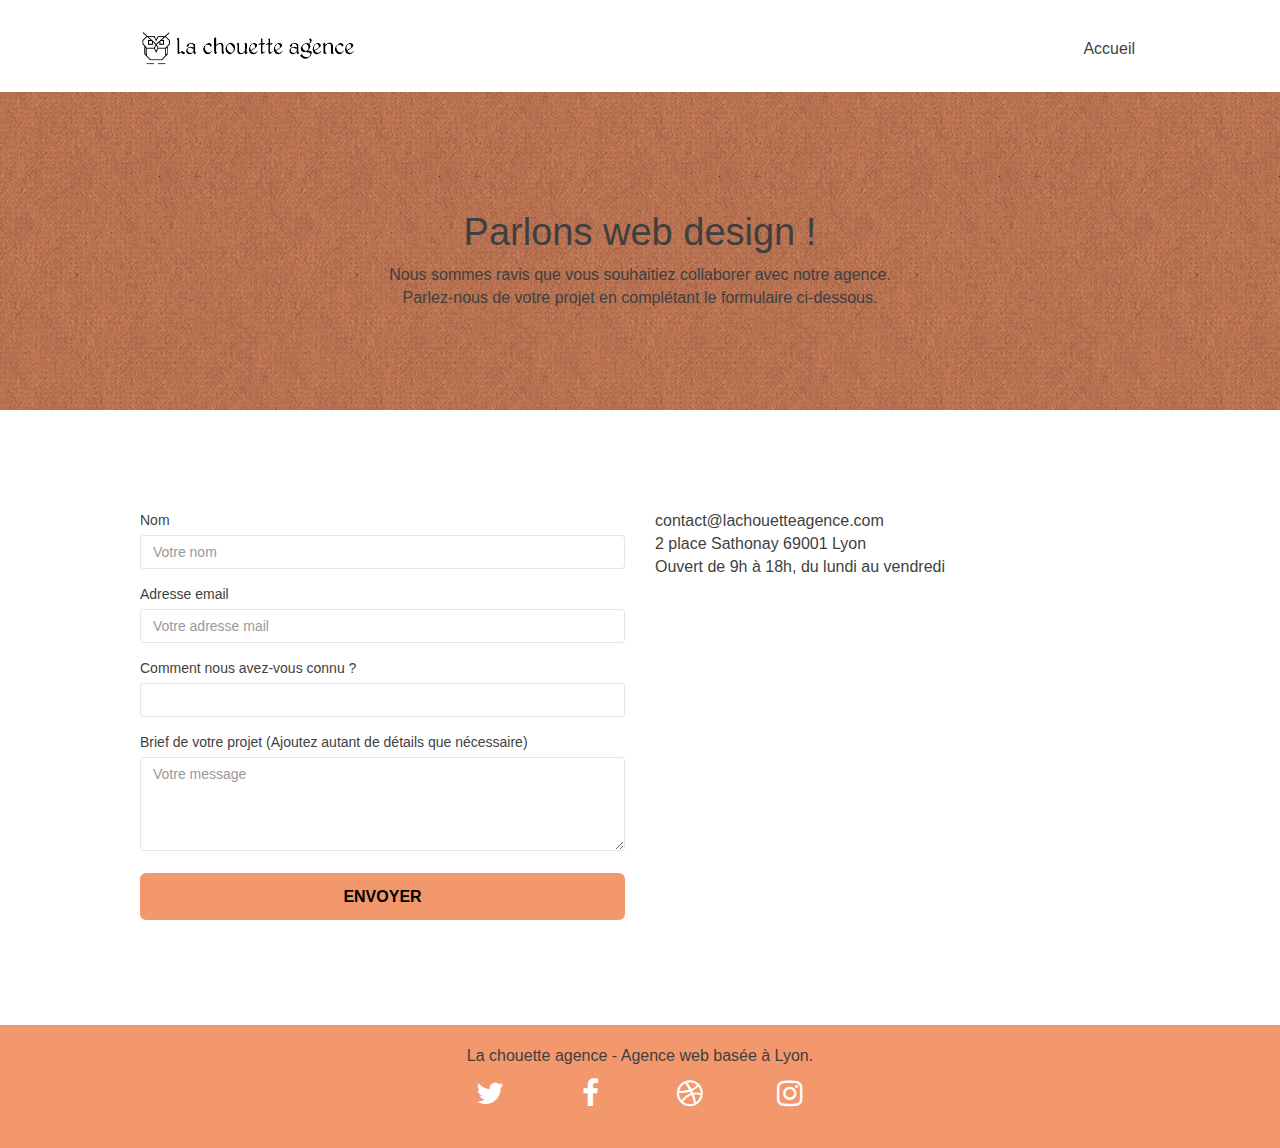
==== page2.html @ 3e953c57 "Correction des erreur du W3C" ====
<!doctype html>
<html lang="fr">
<head>
    <meta charset="utf-8">
    <!-- content vide --><meta name="description" content="">
    <meta name="viewport" content="width=device-width, initial-scale=1.0, viewport-fit=cover">
	<link rel="shortcut icon" type="image/png" href="favicon.jpg">

	<link rel="stylesheet" type="text/css" href="./css/bootstrap.css">
	<link rel="stylesheet" type="text/css" href="style.css">
	<link rel="stylesheet" type="text/css" href="./css/font-awesome.css">
	<link rel="stylesheet" type="text/css" href="./css/et-line.css">
    <!-- Script charger en fin de fichier -->
	<script src="./js/jquery-2.1.0.min.js"></script>
	<script src="./js/bootstrap.min.js"></script>
	<script src="./js/blocs.min.js"></script>
	<script src="./js/jqBootstrapValidation.js"></script>
	<script src="./js/formHandler.js"></script>

    <title>Contact - La Chouette Agence</title>
    
</head>
<body>
<!-- Principal conteneur -->
<div class="page-container">
    
<!-- bloc-0 -->
<div class="bloc bgc-white l-bloc " id="bloc-0">
	<div class="container bloc-sm">
		<nav class="navbar row">
			<div class="navbar-header">
				<a class="navbar-brand" href="index.html"><img src="img/la-chouette-agence.png" alt="atlanta web design logo" height="40" /></a>
				<button id="nav-toggle" type="button" class="ui-navbar-toggle navbar-toggle" data-toggle="collapse" data-target=".navbar-1">
					<span class="sr-only">Toggle navigation</span><span class="icon-bar"></span><span class="icon-bar"></span><span class="icon-bar"></span>
				</button>
			</div>
			<div class="collapse navbar-collapse navbar-1 special-dropdown-nav">
				<ul class="site-navigation nav navbar-nav">
					<li>
						<a href="index.html">Accueil</a>
					</li>
				</ul>
			</div>
		</nav>
	</div>
</div>
<!-- bloc-0 END -->

<!-- bloc-6 -->
<div class="bloc bg-dots-bg bg-repeat bgc-atomic-tangerine d-bloc bloc-bg-texture texture-paper" id="bloc-6">
	<div class="container bloc-lg">
		<div class="row">
			<div class="col-sm-12">
				<h1 class="text-center hero-bloc-text">
					Parlons web design !
				</h1>
				<p class="text-center mg-lg tight-width-whitespace">
					Nous sommes ravis que vous souhaitiez collaborer avec notre agence.<br>
					Parlez-nous de votre projet en complétant le formulaire ci-dessous.
				</p>
			</div>
		</div>
	</div>
</div>
<!-- bloc-6 END -->

<!-- bloc-7 -->
<div class="bloc bgc-white l-bloc" id="bloc-7">
	<div class="container bloc-lg">
		<div class="row">
			<div class="col-sm-6">
				<!-- Formulaire à refaire complètement -->
				<form id="form_1" novalidate success-msg="Your message has been sent." fail-msg="Sorry it seems that our mail server is not responding, Sorry for the inconvenience!">
					<div class="form-group">
						<label for="nom">Nom</label>
						<input type="text" name="nom" id="nom" placeholder="Votre nom" class="form-control" required>
					</div>

					<div class="form-group">
						<label for="email">Adresse email</label>
						<input type="email" id="email" class="form-control" name="email" required placeholder="Votre adresse mail"/>
					</div>

					<div class="form-group">
						<label for="input_504">Comment nous avez-vous connu ?</label>
						<input type="email" class="form-control" name="question" id="input_504" required/>
					</div>

					<div class="form-group">
						<label for="message">Brief de votre projet (Ajoutez autant de détails que nécessaire)<br></label>
						<textarea id="message" class="form-control" name="message" rows="4" cols="50" placeholder="Votre message" required></textarea>
					</div> 

					<button class="bloc-button btn btn-lg btn-block cta-hero btn-atomic-tangerine" type="submit">
						Envoyer
					</button>
				</form>
			</div>
			<div class="col-sm-6">
				<p>
					contact@lachouetteagence.com<br>2 place Sathonay 69001 Lyon<br>Ouvert de 9h à 18h, du lundi au vendredi<br>
				</p>
			</div>
		</div>
	</div>
</div>
<!-- bloc-7 END -->

<!-- ScrollToTop Button -->
<a class="bloc-button btn btn-d scrollToTop" onclick="scrollToTarget('1')"><span class="fa fa-chevron-up"></span></a>
<!-- ScrollToTop Button END-->


<!-- Footer - bloc-8 -->
<div class="bloc bgc-atomic-tangerine d-bloc" id="bloc-8">
	<div class="container bloc-sm">
		<div class="row">
			<div class="col-sm-12">
				<!-- Texte trop petit -->
				<p class="text-center">
					La chouette agence - Agence web basée à Lyon.<br>
				</p>
				<div class="row row-no-gutters social">
					<div class="col-sm-3">
						<div class="text-center">
							<a class="social" href="https://twitter.com/" target="blanck" aria-label="Lien Twitter"><span class="fa fa-twitter icon-md icon-w"></span></a>
						</div>
					</div>
					<div class="col-sm-3">
						<div class="text-center">
							<a class="social" href="https://www.facebook.com/" target="blanck" aria-label="Lien Facebook"><span class="fa fa-facebook icon-md icon-w"></span></a>
						</div>
					</div>
					<div class="col-sm-3">
						<div class="text-center">
							<a class="social" href="https://dribbble.com/" target="blanck" aria-label="Lien Dribbble"><span class="fa fa-dribbble icon-md icon-w"></span></a>
						</div>
					</div>
					<div class="col-sm-3">
						<div class="text-center">
							<a class="social" href="https://www.instagram.com/" target="blanck" aria-label="Lien Instagram"><span class="fa fa-instagram icon-md icon-w"></span></a>
						</div>
					</div>
				</div>
			</div>
		</div>
	</div>
</div>
<!-- Footer - bloc-8 END -->

</div>
<!-- Principal conteneur END -->
    
</body>
</html>
---- style.css ----
body {
    margin: 0;
    padding: 0;
    background: #FFF;
    overflow-x: hidden;
    -webkit-font-smoothing: antialiased;
    -moz-osx-font-smoothing: grayscale;
}

a,
button {
    transition: all .3s ease-in-out;
    text-decoration: none;
}

#page-loading-blocs-notifaction {
    position: fixed;
    top: 0;
    bottom: 0;
    width: 100%;
    z-index: 100000;
    background: #FFFFFF url("img/pageload-spinner.gif") no-repeat center center;
}

.bloc {
    width: 100%;
    clear: both;
    background: 50% 50% no-repeat;
    padding: 0 50px;
    -webkit-background-size: cover;
    -moz-background-size: cover;
    -o-background-size: cover;
    background-size: cover;
    position: relative;
}

.bloc .container {
    padding-left: 0;
    padding-right: 0;
}

.bloc-lg {
    padding: 100px 50px;
}

.bloc-md {
    padding: 50px;
}

.bloc-sm {
    padding: 20px 50px;
}

.bg-center,
.bg-l-edge,
.bg-r-edge,
.bg-t-edge,
.bg-b-edge,
.bg-tl-edge,
.bg-bl-edge,
.bg-tr-edge,
.bg-br-edge,
.bg-repeat {
    -webkit-background-size: auto!important;
    -moz-background-size: auto!important;
    -o-background-size: auto!important;
    background-size: auto!important;
}

.bg-repeat {
    background: repeat;
}

.bg-t-edge {
    background: top no-repeat;
}

.bloc-bg-texture::before {
    content: "";
    background-size: 2px 2px;
    position: absolute;
    top: 0;
    bottom: 0;
    left: 0;
    right: 0;
} 

.texture-paper::before {
    background: url("img/texture-paper.png");
    background-size: 280px 280px;
} 

.b-parallax {
    background-attachment: fixed;
}

.d-bloc {
    color: rgba(255, 255, 255, .7);
}

.d-bloc button:hover {
    color: rgba(255, 255, 255, .9);
}

.d-bloc .icon-round,
.d-bloc .icon-square,
.d-bloc .icon-rounded,
.d-bloc .icon-semi-rounded-a,
.d-bloc .icon-semi-rounded-b {
    border-color: rgba(255, 255, 255, .9);
}

.d-bloc .divider-h span {
    border-color: rgba(255, 255, 255, .2);
}

.d-bloc .a-btn,
.d-bloc .navbar a,
.d-bloc .navbar-brand,
.d-bloc a .icon-sm,
.d-bloc a .icon-md,
.d-bloc a .icon-lg,
.d-bloc a .icon-xl,
.d-bloc h1 a,
.d-bloc h2 a,
.d-bloc h3 a,
.d-bloc h4 a,
.d-bloc h5 a,
.d-bloc h6 a,
.d-bloc p a {
    color: rgba(255, 255, 255, .6);
}

.d-bloc .a-btn:hover,
.d-bloc .navbar a:hover,
.d-bloc .navbar-brand:hover,
.d-bloc a:hover .icon-sm,
.d-bloc a:hover .icon-md,
.d-bloc a:hover .icon-lg,
.d-bloc a:hover .icon-xl,
.d-bloc h1 a:hover,
.d-bloc h2 a:hover,
.d-bloc h3 a:hover,
.d-bloc h4 a:hover,
.d-bloc h5 a:hover,
.d-bloc h6 a:hover,
.d-bloc p a:hover {
    color: rgba(255, 255, 255, 1);
}

.d-bloc .navbar-toggle .icon-bar {
    background: rgba(255, 255, 255, 1);
}

.d-bloc .btn-wire,
.d-bloc .btn-wire:hover {
    color: rgba(255, 255, 255, 1);
    border-color: rgba(255, 255, 255, 1);
}

.d-bloc .panel {
    color: rgba(0, 0, 0, .5);
}

.d-bloc .panel button:hover {
    color: rgba(0, 0, 0, .7);
}

.d-bloc .panel icon {
    border-color: rgba(0, 0, 0, .7);
}

.d-bloc .panel .divider-h span {
    border-color: rgba(0, 0, 0, .1);
}

.d-bloc .panel .a-btn {
    color: rgba(0, 0, 0, .6);
}

.d-bloc .panel .a-btn:hover {
    color: rgba(0, 0, 0, 1);
}

.d-bloc .panel .btn-wire,
.d-bloc .panel .btn-wire:hover {
    color: rgba(0, 0, 0, .7);
    border-color: rgba(0, 0, 0, .3);
}

.d-bloc .panel,
.l-bloc {
    color: rgba(0, 0, 0, .5);
}

.d-bloc .panel button:hover,
.l-bloc button:hover {
    color: rgba(0, 0, 0, .7);
}

.l-bloc .icon-round,
.l-bloc .icon-square,
.l-bloc .icon-rounded,
.l-bloc .icon-semi-rounded-a,
.l-bloc .icon-semi-rounded-b {
    border-color: rgba(0, 0, 0, .7);
}

.d-bloc .panel .divider-h span,
.l-bloc .divider-h span {
    border-color: rgba(0, 0, 0, .1);
}

.d-bloc .panel .a-btn,
.l-bloc .a-btn,
.l-bloc .navbar a,
.l-bloc .navbar-brand,
.l-bloc a .icon-sm,
.l-bloc a .icon-md,
.l-bloc a .icon-lg,
.l-bloc a .icon-xl,
.l-bloc h1 a,
.l-bloc h2 a,
.l-bloc h3 a,
.l-bloc h4 a,
.l-bloc h5 a,
.l-bloc h6 a,
.l-bloc p a {
    color: rgba(0, 0, 0, .6);
}

.d-bloc .panel .a-btn:hover,
.l-bloc .a-btn:hover,
.l-bloc .navbar a:hover,
.l-bloc .navbar-brand:hover,
.l-bloc a:hover .icon-sm,
.l-bloc a:hover .icon-md,
.l-bloc a:hover .icon-lg,
.l-bloc a:hover .icon-xl,
.l-bloc h1 a:hover,
.l-bloc h2 a:hover,
.l-bloc h3 a:hover,
.l-bloc h4 a:hover,
.l-bloc h5 a:hover,
.l-bloc h6 a:hover,
.l-bloc p a:hover {
    color: rgba(0, 0, 0, 1);
}

.l-bloc .navbar-toggle .icon-bar {
    color: rgba(0, 0, 0, .6);
}

.d-bloc .panel .btn-wire,
.d-bloc .panel .btn-wire:hover,
.l-bloc .btn-wire,
.l-bloc .btn-wire:hover {
    color: rgba(0, 0, 0, .7);
    border-color: rgba(0, 0, 0, .3);
}

.voffset {
    margin-top: 30px;
}

.voffset-lg {
    margin-top: 80px;
}

.row-no-gutters {
    margin-right: 0;
    margin-left: 0;
}

.row.row-no-gutters > [class^="col-"],
.row.row-no-gutters > [class*=" col-"] {
    padding-right: 0;
    padding-left: 0;
}

#bloc-1-hero h1 {
    font-size: 32px;
}

.navbar {
    margin-bottom: 0;
    z-index: 1;
}

.navbar-brand {
    height: auto;
    padding: 3px 15px;
    font-size: 25px;
    font-weight: normal;
    font-weight: 600;
    line-height: 44px;
}

.navbar-brand img {
    max-height: 200px;
    margin: 0 5px 0 0;
    display: inline;
}

.navbar-brand img[src$=svg] {
    min-width: 100px;
}

.nav-center .navbar-brand img {
    margin: 0;
}

.navbar .nav {
    padding-top: 2px;
    margin-right: -16px;
    float: right;
    z-index: 1;
}

.nav > li {
    float: left;
    margin-top: 4px;
    font-size: 16px;
}

.navbar-nav .open .dropdown-menu > li > a {
    text-align: inherit;
}

.nav > li a:hover,
.nav > li a:focus {
    background: transparent;
}

.navbar-toggle {
    margin: 10px 10px 0 0;
    border: 0px;
}

.navbar-toggle:hover {
    background: transparent!important;
}

.navbar-toggle .icon-bar {
    background-color: rgba(0, 0, 0, .5);
    width: 26px;
}

.nav-invert .navbar .nav {
    float: left;
}

.nav-invert .navbar-header,
.nav-invert .navbar-brand {
    float: right;
    position: relative;
    z-index: 2;
}

@media (min-width: 768px) {
    .site-navigation {
        position: absolute;
        top: 50%;
        right: 20px;
        transform: translate(0, -50%);
        -webkit-transform: translateY(-50%);
    }
    .nav > li .dropdown-menu a,
    .nav > li .dropdown-menu a:hover {
        color: #484848;
    }
    .nav-invert .site-navigation {
        left: 0;
        right: 0;
    }
    .nav-center {
        text-align: center;
    }
    .nav-center .navbar-header {
        width: 100%;
    }
    .nav-center .navbar-header,
    .nav-center .navbar-brand,
    .nav-center .nav > li {
        float: none;
        display: inline-block;
    }
    .nav-center .site-navigation {
        position: relative;
        width: 100%;
        right: 0;
        margin-right: 0px;
        margin-top: 20px;
    }
    .nav-center.mini-nav .navbar-toggle {
        float: none;
        margin: 10px auto 0;
    }
}

.nav > li > .dropdown a {
    background: none!important;
    display: block;
    padding: 14px 15px;
}

nav .caret {
    margin: 0 5px;
}

.dropdown-menu .dropdown-menu {
    top: -8px;
    left: 100%;
}

.dropdown-menu .dropmenu-flow-right {
    top: 100%;
    left: 0;
    margin-left: -1px;
    border-top-left-radius: 0;
    border-top-right-radius: 0;
}

.dropdown-menu .dropdown span {
    border: 4px solid black;
    border-top-color: transparent;
    border-right-color: transparent;
    border-bottom-color: transparent;
    margin: 6px -5px 0 0!important;
    float: right;
}

.mg-md {
    margin-top: 10px;
    margin-bottom: 20px;
}

.mg-lg {
    margin-top: 10px;
    margin-bottom: 40px;
}

.btn {
    margin: 0 5px 5px 0;
}

.btn.pull-right {
    margin: 0 0 5px 5px;
}

.btn-d,
.btn-d:hover,
.btn-d:focus {
    color: #FFF;
    background: rgba(0, 0, 0, .3);
}

.btn-rd {
    border-radius: 40px;
}

.btn-clean {
    border: 1px solid rgba(0, 0, 0, .08);
    border-bottom-color: rgba(0, 0, 0, .1);
    text-shadow: 0 1px 0 rgba(0, 0, 1, .1);
    box-shadow: 0 1px 3px rgba(0, 0, 1, .25), inset 0 1px 0 0 rgba(255, 255, 255, .15);
}

.icon-md {
    font-size: 30px!important;
}

.icon-lg {
    font-size: 60px!important;
}

.sm-shadow {
    text-shadow: 0 1px 2px rgba(0, 0, 0, .3);
}

.panel-sq,
.panel-sq .panel-heading,
.panel-sq .panel-footer {
    border-radius: 0;
}

.panel-rd {
    border-radius: 30px;
}

.panel-rd .panel-heading {
    border-radius: 29px 29px 0 0;
}

.panel-rd .panel-footer {
    border-radius: 0 0 29px 29px;
}

.form-control {
    border-color: rgba(0, 0, 0, .1);
    box-shadow: none;
}

.scrollToTop {
    width: 40px;
    height: 40px;
    position: fixed;
    bottom: 20px;
    right: 20px;
    opacity: 0;
    z-index: 500;
    transition: all .3s ease-in-out;
}

.scrollToTop span {
    margin-top: 6px;
}

.showScrollTop {
    font-size: 14px;
    opacity: 1;
}

a[data-lightbox] {
    position: relative;
    display: block;
    text-align: center;
}

a[data-lightbox]:hover::before {
    content: "+";
    font-family: "HelveticaNeue-Light", "Helvetica Neue Light", "Helvetica Neue", Helvetica, Arial;
    font-size: 32px;
    width: 50px;
    height: 50px;
    margin-left: -25px;
    border-radius: 50%;
    background: rgba(0, 0, 0, .6);
    color: #FFF;
    font-weight: 100;
    z-index: 1;
    position: absolute;
    top: 50%;
    transform: translateY(-50%);
    -webkit-transform: translateY(-50%);
}

a[data-lightbox]:hover img {
    opacity: 0.6;
    -webkit-animation-fill-mode: none;
    animation-fill-mode: none;
}

#lightbox-modal {
    display: flex;
    align-items: center;
}

#lightbox-modal .modal-dialog {
    width: 90%;
    max-width: 900px;
    margin: 0 auto 0;
}

#lightbox-modal .modal-dialog img {
    max-height: 90vh;
    margin: 0 auto;
}

.lightbox-caption {
    padding: 20px;
    color: #FFF;
    background: rgba(0, 0, 0, .5);
    position: absolute;
    left: 15px;
    right: 15px;
    bottom: 5px;
}

.close-lightbox {
    color: #FFF;
    font-size: 30px;
    position: absolute;
    top: 20px;
    right: 20px;
    z-index: 20;
    background: rgba(0, 0, 0, .5);
    border: none;
    line-height: 30px;
    padding: 0 9px 5px;
    opacity: 0.3;
}

.close-lightbox:hover,
.next-lightbox:hover,
.prev-lightbox:hover {
    opacity: 1.0;
    color: #FFF;
}

.next-lightbox,
.prev-lightbox {
    font-size: 20px;
    color: rgba(255, 255, 255, .9);
    background: rgba(0, 0, 0, .5);
    transition: all .2s ease-in-out;
    position: absolute;
    top: 45%;
    z-index: 1;
    opacity: 0.4;
}

.next-lightbox {
    padding: 6px 8px 1px 13px;
    right: 25px;
}

.prev-lightbox {
    padding: 6px 13px 1px 10px;
    left: 25px;
}

.snapshot-lb .modal-body {
    padding-bottom: 45px;
}

.snapshot-lb .lightbox-caption {
    padding: 0;
    color: rgba(0, 0, 0, .5);
    background: none;
}

h1,
h2,
h3,
h4,
h5,
h6,
p,
label,
.btn,
a {
    font-family: "helvetica";
    font-weight: 400;
    color: rgb(63, 63, 63) !important;
}

.container {
    max-width: 1000px;
}

.hero-bloc-text {
    font-size: 38px;
}

.hero-bloc-text-sub {
    font-size: 36px;
}

.statement-bloc-text {
    line-height: 26px;
    font-style: italic;
    font-size: 20px;
    text-align: center;
    font-weight: lighter;
    max-width: 520px;
    margin: auto auto auto auto;
}

p {
    font-size: 16px;
}

.tight-width-whitespace {
    max-width: 600px;
    margin: auto auto auto auto;
}

.h1 {
    font-size: 20px;
    font-weight: bold;
    font-family: "Open Sans";
}

.cta-hero {
    margin-top: 22px;
    color: #FFFFFF!important;
    text-transform: uppercase;
    padding: 12px 28px 12px 28px;
    font-size: 16px;
    font-weight: 700;
}

.social {
    max-width: 400px;
    margin: auto auto auto auto;
}

h2 {
    font-size: 24px;
    line-height: 1.4em;
    font-weight: bold;
}

h3 {
    font-size: 15px;
    text-transform: uppercase;
    font-weight: 700;
    color: #333333!important;
}

.med-width-whitespace {
    max-width: 800px;
    margin: auto auto auto auto;
    box-shadow: 0px 0px 0px #000000;
}

h4 {
    color: #333333!important;
}

.icons {
    margin-bottom: 14px;
    margin-top: 24px;
}

.white {
    color: #FFFFFF!important;
}

.portfolio-thumb {
    margin-bottom: 24px;
}

.portfolio-row {
    margin-bottom: 44px;
    margin-top: 50px;
}

.avatar {
    box-shadow: 0px 4px 9px rgba(0, 0, 0, 0.3);
}

.black-background {
    background-color: rgba(165, 147, 99, 0.7);
    padding: 40px 40px 40px 40px;
}

.bold-link {
    font-weight: 900;
    text-decoration: underline!important;
}

.bgc-white {
    background-color: #FFFFFF;
}

.bgc-dark-slate-blue {
    background-color: #364577;
}

.bgc-atomic-tangerine {
    background-color: #F3976C;
}

.tc-white {
    color: #F3976C!important;
}

.btn-atomic-tangerine {
    background: #F3976C;
    color: #000000!important;
}

.btn-atomic-tangerine:hover {
    background: #c27956!important;
}

.ltc-white {
    color: #FFFFFF!important;
}

.ltc-white:hover {
    color: #cccccc!important;
}

.ltc-atomic-tangerine {
    color: #F3976C!important;
}

.ltc-atomic-tangerine:hover {
    color: #c27956!important;
}

.icon-dark-slate-blue {
    color: #364577!important;
    border-color: #364577!important;
}

.bg-dots-bg {
    background-image: url("img/dots-bg.png");
}

.bg-banniere {
    background-image: url("img/banniere.jpg");
}

.bg-presentation {
    background-image: url("img/image-de-presentation.jpg");
}

@media (max-width: 1024px) {
    .bloc {
        padding-left: 20px;
        padding-right: 20px;
    }
    .bloc.full-width-bloc,
    .bloc-tile-2.full-width-bloc .container,
    .bloc-tile-3.full-width-bloc .container,
    .bloc-tile-4.full-width-bloc .container {
        padding-left: 0;
        padding-right: 0;
    }
}

@media (max-width: 992px) and (min-width: 768px) {
    .navbar .nav {
        max-width: 80%
    }
    .nav-center.navbar .nav {
        max-width: 100%
    }
}

@media only screen and (min-device-width: 768px) and (max-device-width: 1024px) and (orientation: landscape) {
    .b-parallax {
        background-attachment: scroll;
    }
}

@media only screen and (min-device-width: 1024px) and (max-device-width: 1366px) and (-webkit-min-device-pixel-ratio: 1.5) {
    .b-parallax {
        background-attachment: scroll;
    }
}

@media (max-width: 991px) {
    .container {
        width: 100%;
    }
    .b-parallax {
        background-attachment: scroll;
    }
    .page-container,
    #hero-bloc {
        overflow-x: hidden;
        position: relative;
    }
    .bloc {
        padding-left: constant(safe-area-inset-left);
        padding-right: constant(safe-area-inset-right);
    }
    .bloc-group,
    .bloc-group .bloc {
        display: block;
        width: 100%;
    }
    .bloc-fill-screen .fill-bloc-top-edge,
    .bloc-fill-screen .fill-bloc-bottom-edge {
        padding: 0 20px;
        padding-left: constant(safe-area-inset-left);
        padding-right: constant(safe-area-inset-right);
    }
}

@media (max-width: 767px) {
    .page-container {
        overflow-x: hidden;
        position: relative;
    }
    h1,
    h2,
    h3,
    h4,
    h5,
    h6,
    p,
    #disqus_thread {
        padding-left: 10px!important;
        padding-right: 10px!important;
    }
    .b-parallax {
        background-attachment: scroll;
    }
    .navbar .nav {
        padding-top: 0;
        border-top: 1px solid rgba(0, 0, 0, .2);
        float: none!important;
    }
    .navbar.row {
        margin-left: 0;
        margin-right: 0;
    }
    .site-navigation {
        position: inherit;
        transform: none;
        -webkit-transform: none;
        -ms-transform: none;
    }
    .nav > li {
        margin-top: 0;
        border-bottom: 1px solid rgba(0, 0, 0, .1);
        background: rgba(0, 0, 0, .05);
        text-align: left;
        padding-left: 15px;
        width: 100%;
    }
    .nav > li:hover {
        background: rgba(0, 0, 0, .08);
    }
    .dropdown .dropdown a .caret {
        float: none;
        margin: 5px 0 0 10px!important;
        border: 4px solid black;
        border-bottom-color: transparent;
        border-right-color: transparent;
        border-left-color: transparent;
    }
    #hero-bloc .navbar .nav {
        background: rgba(0, 0, 0, .8);
    }
    #hero-bloc .navbar .nav a {
        color: rgba(255, 255, 255, .6);
    }
    .hero {
        padding: 50px 0;
    }
    .hero-nav {
        left: -1px;
        right: -1px;
    }
    .navbar-collapse {
        padding: 0;
        overflow-x: hidden;
        -webkit-box-shadow: none;
        box-shadow: none;
    }
    .navbar-brand img {
        max-height: 40px;
        width: auto;
    }
    .nav-invert .navbar-header {
        float: none;
        width: 100%;
    }
    .nav-invert .navbar-toggle {
        float: left;
        margin-left: 10px;
    }
    .bloc {
        padding-left: 0;
        padding-right: 0;
    }
    .bloc-xxl,
    .bloc-xl,
    .bloc-lg {
        padding: 40px 0;
    }
    .bloc-sm,
    .bloc-md {
        padding-left: 0;
        padding-right: 0;
    }
    .bloc-tile-2 .container,
    .bloc-tile-3 .container,
    .bloc-tile-4 .container,
    .bloc-fill-screen .fill-bloc-top-edge,
    .bloc-fill-screen .fill-bloc-bottom-edge {
        padding-left: 0;
        padding-right: 0;
    }
    .a-block {
        padding: 0 10px;
    }
    .btn-dwn {
        display: none;
    }
    .voffset {
        margin-top: 5px;
    }
    .voffset-md {
        margin-top: 20px;
    }
    .voffset-lg {
        margin-top: 30px;
    }
    form {
        padding: 5px;
    }
    .close-lightbox {
        display: inline-block;
    }
    .blocsapp-device-iphone5 {
        background-size: 216px 425px;
        padding-top: 60px;
        width: 216px;
        height: 425px;
    }
    .blocsapp-device-iphone5 img {
        width: 180px;
        height: 320px;
    }
}

@media (max-width: 400px) {
    .bloc {
        padding-left: 0;
        padding-right: 0;
    }
}

@media (max-width: 767px) {
    .bloc-mob-center-text {
        text-align: center;
    }
}

.list-link
{
    width: 100%;
    margin: 30px 20px;
    padding: 0;
    display: flex;
    justify-content: space-between;
    flex-wrap: wrap;
    gap: 20px;
}

.list-link li
{
    width: 150px;
}

.icon-w
{
    color: white!important;
    transition: transform 200ms;
    margin-bottom: 20px;
}

.icon-w:hover
{
    transform: scale(1.2);
}

.container-links
{
    margin-top: 60px;
}

.title-2
{
    font-size: 22px;
    margin-bottom: 40px;
}

h1.tc-white
{
    font-weight: bold;
}
---- css/et-line.css ----
@font-face {
    font-family: et-line;
    src: url(../fonts/et-line.eot);
    src: url(../fonts/et-line.eot?#iefix) format('embedded-opentype'), url(../fonts/et-line.woff) format('woff'), url(../fonts/et-line.ttf) format('truetype'), url(../fonts/et-line.svg#et-line) format('svg');
    font-weight: 400;
    font-style: normal
}

.et-icon-adjustments,
.et-icon-alarmclock,
.et-icon-anchor,
.et-icon-aperture,
.et-icon-attachment,
.et-icon-bargraph,
.et-icon-basket,
.et-icon-beaker,
.et-icon-bike,
.et-icon-book-open,
.et-icon-briefcase,
.et-icon-browser,
.et-icon-calendar,
.et-icon-camera,
.et-icon-caution,
.et-icon-chat,
.et-icon-circle-compass,
.et-icon-clipboard,
.et-icon-clock,
.et-icon-cloud,
.et-icon-compass,
.et-icon-desktop,
.et-icon-dial,
.et-icon-document,
.et-icon-documents,
.et-icon-download,
.et-icon-dribbble,
.et-icon-edit,
.et-icon-envelope,
.et-icon-expand,
.et-icon-facebook,
.et-icon-flag,
.et-icon-focus,
.et-icon-gears,
.et-icon-genius,
.et-icon-gift,
.et-icon-global,
.et-icon-globe,
.et-icon-googleplus,
.et-icon-grid,
.et-icon-happy,
.et-icon-hazardous,
.et-icon-heart,
.et-icon-hotairballoon,
.et-icon-hourglass,
.et-icon-key,
.et-icon-laptop,
.et-icon-layers,
.et-icon-lifesaver,
.et-icon-lightbulb,
.et-icon-linegraph,
.et-icon-linkedin,
.et-icon-lock,
.et-icon-magnifying-glass,
.et-icon-map,
.et-icon-map-pin,
.et-icon-megaphone,
.et-icon-mic,
.et-icon-mobile,
.et-icon-newspaper,
.et-icon-notebook,
.et-icon-paintbrush,
.et-icon-paperclip,
.et-icon-pencil,
.et-icon-phone,
.et-icon-picture,
.et-icon-pictures,
.et-icon-piechart,
.et-icon-presentation,
.et-icon-pricetags,
.et-icon-printer,
.et-icon-profile-female,
.et-icon-profile-male,
.et-icon-puzzle,
.et-icon-quote,
.et-icon-recycle,
.et-icon-refresh,
.et-icon-ribbon,
.et-icon-rss,
.et-icon-sad,
.et-icon-scissors,
.et-icon-scope,
.et-icon-search,
.et-icon-shield,
.et-icon-speedometer,
.et-icon-strategy,
.et-icon-streetsign,
.et-icon-tablet,
.et-icon-target,
.et-icon-telescope,
.et-icon-toolbox,
.et-icon-tools,
.et-icon-tools-2,
.et-icon-trophy,
.et-icon-tumblr,
.et-icon-twitter,
.et-icon-upload,
.et-icon-video,
.et-icon-wallet,
.et-icon-wine {
    font-family: et-line;
    speak: none;
    font-style: normal;
    font-weight: 400;
    font-variant: normal;
    text-transform: none;
    line-height: 1;
    -webkit-font-smoothing: antialiased;
    -moz-osx-font-smoothing: grayscale;
    display: inline-block
}

.et-icon-mobile:before {
    content: "\e000"
}

.et-icon-laptop:before {
    content: "\e001"
}

.et-icon-desktop:before {
    content: "\e002"
}

.et-icon-tablet:before {
    content: "\e003"
}

.et-icon-phone:before {
    content: "\e004"
}

.et-icon-document:before {
    content: "\e005"
}

.et-icon-documents:before {
    content: "\e006"
}

.et-icon-search:before {
    content: "\e007"
}

.et-icon-clipboard:before {
    content: "\e008"
}

.et-icon-newspaper:before {
    content: "\e009"
}

.et-icon-notebook:before {
    content: "\e00a"
}

.et-icon-book-open:before {
    content: "\e00b"
}

.et-icon-browser:before {
    content: "\e00c"
}

.et-icon-calendar:before {
    content: "\e00d"
}

.et-icon-presentation:before {
    content: "\e00e"
}

.et-icon-picture:before {
    content: "\e00f"
}

.et-icon-pictures:before {
    content: "\e010"
}

.et-icon-video:before {
    content: "\e011"
}

.et-icon-camera:before {
    content: "\e012"
}

.et-icon-printer:before {
    content: "\e013"
}

.et-icon-toolbox:before {
    content: "\e014"
}

.et-icon-briefcase:before {
    content: "\e015"
}

.et-icon-wallet:before {
    content: "\e016"
}

.et-icon-gift:before {
    content: "\e017"
}

.et-icon-bargraph:before {
    content: "\e018"
}

.et-icon-grid:before {
    content: "\e019"
}

.et-icon-expand:before {
    content: "\e01a"
}

.et-icon-focus:before {
    content: "\e01b"
}

.et-icon-edit:before {
    content: "\e01c"
}

.et-icon-adjustments:before {
    content: "\e01d"
}

.et-icon-ribbon:before {
    content: "\e01e"
}

.et-icon-hourglass:before {
    content: "\e01f"
}

.et-icon-lock:before {
    content: "\e020"
}

.et-icon-megaphone:before {
    content: "\e021"
}

.et-icon-shield:before {
    content: "\e022"
}

.et-icon-trophy:before {
    content: "\e023"
}

.et-icon-flag:before {
    content: "\e024"
}

.et-icon-map:before {
    content: "\e025"
}

.et-icon-puzzle:before {
    content: "\e026"
}

.et-icon-basket:before {
    content: "\e027"
}

.et-icon-envelope:before {
    content: "\e028"
}

.et-icon-streetsign:before {
    content: "\e029"
}

.et-icon-telescope:before {
    content: "\e02a"
}

.et-icon-gears:before {
    content: "\e02b"
}

.et-icon-key:before {
    content: "\e02c"
}

.et-icon-paperclip:before {
    content: "\e02d"
}

.et-icon-attachment:before {
    content: "\e02e"
}

.et-icon-pricetags:before {
    content: "\e02f"
}

.et-icon-lightbulb:before {
    content: "\e030"
}

.et-icon-layers:before {
    content: "\e031"
}

.et-icon-pencil:before {
    content: "\e032"
}

.et-icon-tools:before {
    content: "\e033"
}

.et-icon-tools-2:before {
    content: "\e034"
}

.et-icon-scissors:before {
    content: "\e035"
}

.et-icon-paintbrush:before {
    content: "\e036"
}

.et-icon-magnifying-glass:before {
    content: "\e037"
}

.et-icon-circle-compass:before {
    content: "\e038"
}

.et-icon-linegraph:before {
    content: "\e039"
}

.et-icon-mic:before {
    content: "\e03a"
}

.et-icon-strategy:before {
    content: "\e03b"
}

.et-icon-beaker:before {
    content: "\e03c"
}

.et-icon-caution:before {
    content: "\e03d"
}

.et-icon-recycle:before {
    content: "\e03e"
}

.et-icon-anchor:before {
    content: "\e03f"
}

.et-icon-profile-male:before {
    content: "\e040"
}

.et-icon-profile-female:before {
    content: "\e041"
}

.et-icon-bike:before {
    content: "\e042"
}

.et-icon-wine:before {
    content: "\e043"
}

.et-icon-hotairballoon:before {
    content: "\e044"
}

.et-icon-globe:before {
    content: "\e045"
}

.et-icon-genius:before {
    content: "\e046"
}

.et-icon-map-pin:before {
    content: "\e047"
}

.et-icon-dial:before {
    content: "\e048"
}

.et-icon-chat:before {
    content: "\e049"
}

.et-icon-heart:before {
    content: "\e04a"
}

.et-icon-cloud:before {
    content: "\e04b"
}

.et-icon-upload:before {
    content: "\e04c"
}

.et-icon-download:before {
    content: "\e04d"
}

.et-icon-target:before {
    content: "\e04e"
}

.et-icon-hazardous:before {
    content: "\e04f"
}

.et-icon-piechart:before {
    content: "\e050"
}

.et-icon-speedometer:before {
    content: "\e051"
}

.et-icon-global:before {
    content: "\e052"
}

.et-icon-compass:before {
    content: "\e053"
}

.et-icon-lifesaver:before {
    content: "\e054"
}

.et-icon-clock:before {
    content: "\e055"
}

.et-icon-aperture:before {
    content: "\e056"
}

.et-icon-quote:before {
    content: "\e057"
}

.et-icon-scope:before {
    content: "\e058"
}

.et-icon-alarmclock:before {
    content: "\e059"
}

.et-icon-refresh:before {
    content: "\e05a"
}

.et-icon-happy:before {
    content: "\e05b"
}

.et-icon-sad:before {
    content: "\e05c"
}

.et-icon-facebook:before {
    content: "\e05d"
}

.et-icon-twitter:before {
    content: "\e05e"
}

.et-icon-googleplus:before {
    content: "\e05f"
}

.et-icon-rss:before {
    content: "\e060"
}

.et-icon-tumblr:before {
    content: "\e061"
}

.et-icon-linkedin:before {
    content: "\e062"
}

.et-icon-dribbble:before {
    content: "\e063"
}
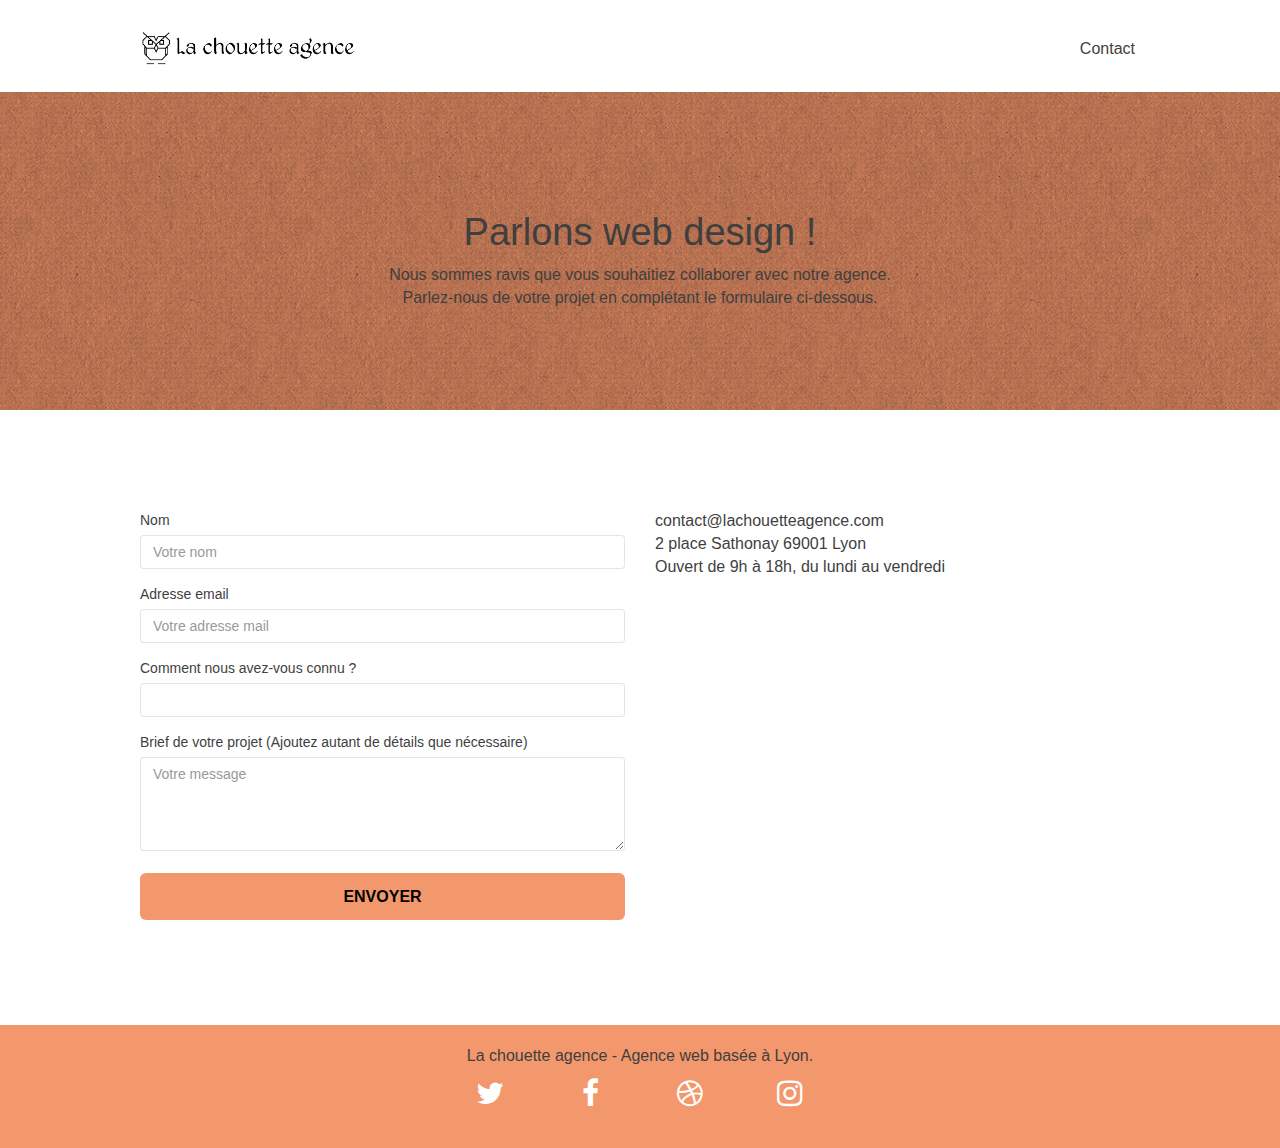
==== commit d64acd7a: "Ajouts des screen comparatif et compression des images" ====
--- a/page2.html
+++ b/page2.html
@@ -2,7 +2,7 @@
 <html lang="fr">
 <head>
     <meta charset="utf-8">
-    <!-- content vide --><meta name="description" content="">
+    <meta name="description" content="La Chouette Agence est une agence de web basés à Lyon, nous pouvons réaliser tout type de projej, créer un site web de A à Z, refonte graphique et autres">
     <meta name="viewport" content="width=device-width, initial-scale=1.0, viewport-fit=cover">
 	<link rel="shortcut icon" type="image/png" href="favicon.jpg">
 
@@ -10,6 +10,7 @@
 	<link rel="stylesheet" type="text/css" href="style.css">
 	<link rel="stylesheet" type="text/css" href="./css/font-awesome.css">
 	<link rel="stylesheet" type="text/css" href="./css/et-line.css">
+	
     <!-- Script charger en fin de fichier -->
 	<script src="./js/jquery-2.1.0.min.js"></script>
 	<script src="./js/bootstrap.min.js"></script>
@@ -17,7 +18,7 @@
 	<script src="./js/jqBootstrapValidation.js"></script>
 	<script src="./js/formHandler.js"></script>
 
-    <title>Contact - La Chouette Agence</title>
+	<title>Contact - La Chouette Agence</title>
     
 </head>
 <body>
@@ -29,7 +30,7 @@
 	<div class="container bloc-sm">
 		<nav class="navbar row">
 			<div class="navbar-header">
-				<a class="navbar-brand" href="index.html"><img src="img/la-chouette-agence.png" alt="atlanta web design logo" height="40" /></a>
+				<a class="navbar-brand" href="index.html"><img src="img/la-chouette-agence.png" alt="paris web design logo agence web meilleure agence" height="40" /></a>
 				<button id="nav-toggle" type="button" class="ui-navbar-toggle navbar-toggle" data-toggle="collapse" data-target=".navbar-1">
 					<span class="sr-only">Toggle navigation</span><span class="icon-bar"></span><span class="icon-bar"></span><span class="icon-bar"></span>
 				</button>
@@ -37,7 +38,7 @@
 			<div class="collapse navbar-collapse navbar-1 special-dropdown-nav">
 				<ul class="site-navigation nav navbar-nav">
 					<li>
-						<a href="index.html">Accueil</a>
+						<a href="page2.html">Contact</a>
 					</li>
 				</ul>
 			</div>
--- a/style.css
+++ b/style.css
@@ -9,7 +9,7 @@
 
 a,
 button {
-    transition: all .3s ease-in-out;
+    transition: all .2s ease-in-out;
     text-decoration: none;
 }
 
@@ -773,15 +773,16 @@
 }
 
 .btn-atomic-tangerine:hover {
-    background: #c27956!important;
+    transform: scale(1.05);
 }
 
 .ltc-white {
-    color: #FFFFFF!important;
+    color: #ffffff!important;
+    opacity: 0.85;
 }
 
 .ltc-white:hover {
-    color: #cccccc!important;
+    opacity: 1;
 }
 
 .ltc-atomic-tangerine {
@@ -832,13 +833,13 @@
     }
 }
 
-@media only screen and (min-device-width: 768px) and (max-device-width: 1024px) and (orientation: landscape) {
+@media only screen and (min-width: 768px) and (max-width: 1024px) and (orientation: landscape) {
     .b-parallax {
         background-attachment: scroll;
     }
 }
 
-@media only screen and (min-device-width: 1024px) and (max-device-width: 1366px) and (-webkit-min-device-pixel-ratio: 1.5) {
+@media only screen and (min-width: 1024px) and (max-width: 1366px) and (-webkit-min-device-pixel-ratio: 1.5) {
     .b-parallax {
         background-attachment: scroll;
     }
@@ -857,8 +858,8 @@
         position: relative;
     }
     .bloc {
-        padding-left: constant(safe-area-inset-left);
-        padding-right: constant(safe-area-inset-right);
+        padding-left: 20px;
+        padding-right: 20px;
     }
     .bloc-group,
     .bloc-group .bloc {
@@ -868,8 +869,6 @@
     .bloc-fill-screen .fill-bloc-top-edge,
     .bloc-fill-screen .fill-bloc-bottom-edge {
         padding: 0 20px;
-        padding-left: constant(safe-area-inset-left);
-        padding-right: constant(safe-area-inset-right);
     }
 }
 
@@ -1067,4 +1066,15 @@
 h1.tc-white
 {
     font-weight: bold;
+}
+
+cite
+{
+    color: black;
+}
+
+.texte-p
+{
+    text-align: center;
+    font-weight: 600;
 }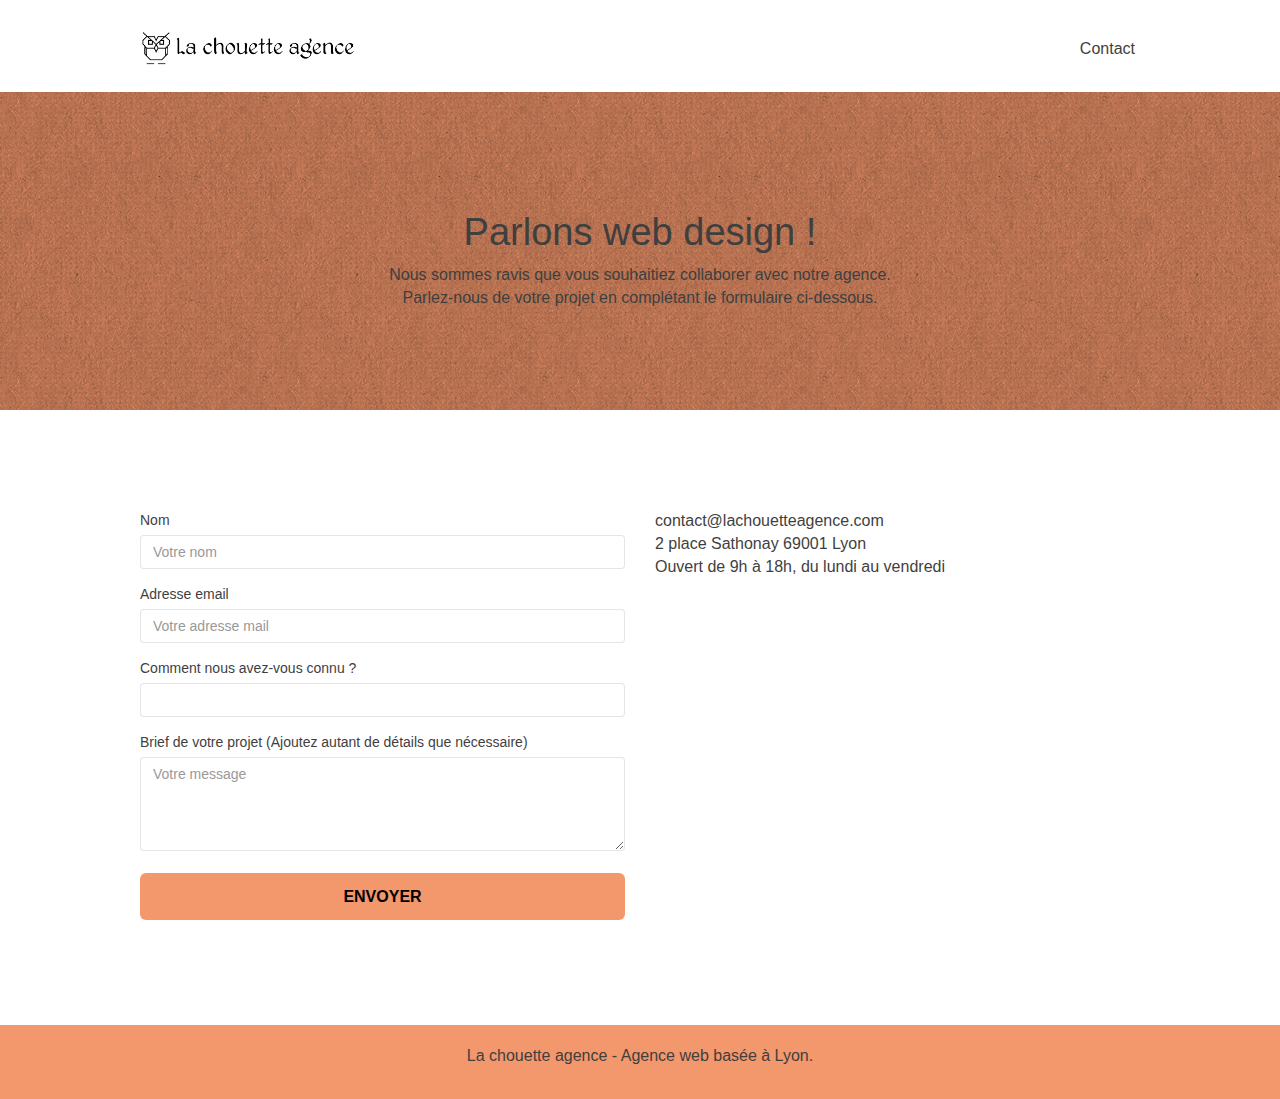
==== commit 21639a90: "Remplacement du fichier FontAwesome par un CDN" ====
--- a/page2.html
+++ b/page2.html
@@ -8,8 +8,9 @@
 
 	<link rel="stylesheet" type="text/css" href="./css/bootstrap.css">
 	<link rel="stylesheet" type="text/css" href="style.css">
-	<link rel="stylesheet" type="text/css" href="./css/font-awesome.css">
-	<link rel="stylesheet" type="text/css" href="./css/et-line.css">
+	<!-- <link rel="stylesheet" type="text/css" href="./css/font-awesome.css">  -->
+	<link rel="stylesheet" href="https://cdnjs.cloudflare.com/ajax/libs/font-awesome/5.15.2/css/all.min.css" integrity="sha512-HK5fgLBL+xu6dm/Ii3z4xhlSUyZgTT9tuc/hSrtw6uzJOvgRr2a9jyxxT1ely+B+xFAmJKVSTbpM/CuL7qxO8w==" crossorigin="anonymous" />
+	<!-- <link rel="stylesheet" type="text/css" href="./css/et-line.css"> -->
 	
     <!-- Script charger en fin de fichier -->
 	<script src="./js/jquery-2.1.0.min.js"></script>
@@ -124,22 +125,22 @@
 				<div class="row row-no-gutters social">
 					<div class="col-sm-3">
 						<div class="text-center">
-							<a class="social" href="https://twitter.com/" target="blanck" aria-label="Lien Twitter"><span class="fa fa-twitter icon-md icon-w"></span></a>
+							<a class="social" href="https://twitter.com/" target="blanck" aria-label="Lien Twitter"><span class="fab fa-twitter icon-md icon-w"></span></a>
 						</div>
 					</div>
 					<div class="col-sm-3">
 						<div class="text-center">
-							<a class="social" href="https://www.facebook.com/" target="blanck" aria-label="Lien Facebook"><span class="fa fa-facebook icon-md icon-w"></span></a>
+							<a class="social" href="https://www.facebook.com/" target="blanck" aria-label="Lien Facebook"><span class="fab fa-facebook icon-md icon-w"></span></a>
 						</div>
 					</div>
 					<div class="col-sm-3">
 						<div class="text-center">
-							<a class="social" href="https://dribbble.com/" target="blanck" aria-label="Lien Dribbble"><span class="fa fa-dribbble icon-md icon-w"></span></a>
+							<a class="social" href="https://dribbble.com/" target="blanck" aria-label="Lien Dribbble"><span class="fab fa-dribbble icon-md icon-w"></span></a>
 						</div>
 					</div>
 					<div class="col-sm-3">
 						<div class="text-center">
-							<a class="social" href="https://www.instagram.com/" target="blanck" aria-label="Lien Instagram"><span class="fa fa-instagram icon-md icon-w"></span></a>
+							<a class="social" href="https://www.instagram.com/" target="blanck" aria-label="Lien Instagram"><span class="fab fa-instagram icon-md icon-w"></span></a>
 						</div>
 					</div>
 				</div>
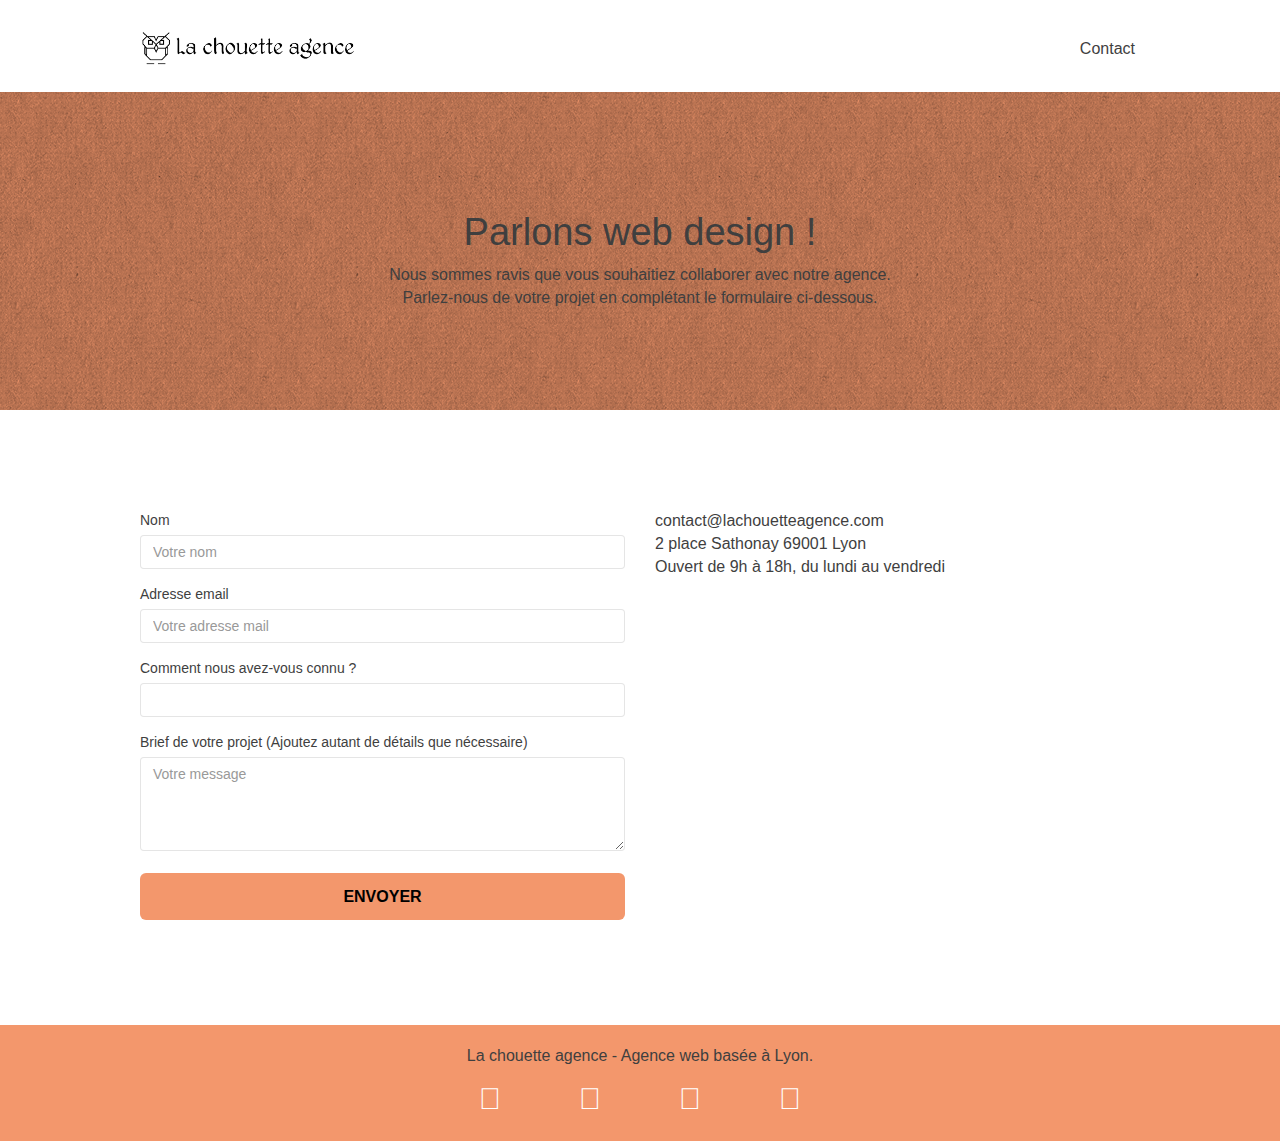
==== commit 4e4b5363: "Suppression CDN" ====
--- a/page2.html
+++ b/page2.html
@@ -8,9 +8,8 @@
 
 	<link rel="stylesheet" type="text/css" href="./css/bootstrap.css">
 	<link rel="stylesheet" type="text/css" href="style.css">
-	<!-- <link rel="stylesheet" type="text/css" href="./css/font-awesome.css">  -->
-	<link rel="stylesheet" href="https://cdnjs.cloudflare.com/ajax/libs/font-awesome/5.15.2/css/all.min.css" integrity="sha512-HK5fgLBL+xu6dm/Ii3z4xhlSUyZgTT9tuc/hSrtw6uzJOvgRr2a9jyxxT1ely+B+xFAmJKVSTbpM/CuL7qxO8w==" crossorigin="anonymous" />
-	<!-- <link rel="stylesheet" type="text/css" href="./css/et-line.css"> -->
+	<link rel="stylesheet" type="text/css" href="./css/font-awesome.css"> 
+	<link rel="stylesheet" type="text/css" href="./css/et-line.css">
 	
     <!-- Script charger en fin de fichier -->
 	<script src="./js/jquery-2.1.0.min.js"></script>
--- a/css/et-line.css
+++ b/css/et-line.css
@@ -0,0 +1,519 @@
+@font-face {
+    font-family: et-line;
+    src: url(../fonts/et-line.eot);
+    src: url(../fonts/et-line.eot?#iefix) format('embedded-opentype'), url(../fonts/et-line.woff) format('woff'), url(../fonts/et-line.ttf) format('truetype'), url(../fonts/et-line.svg#et-line) format('svg');
+    font-weight: 400;
+    font-style: normal
+}
+
+.et-icon-adjustments,
+.et-icon-alarmclock,
+.et-icon-anchor,
+.et-icon-aperture,
+.et-icon-attachment,
+.et-icon-bargraph,
+.et-icon-basket,
+.et-icon-beaker,
+.et-icon-bike,
+.et-icon-book-open,
+.et-icon-briefcase,
+.et-icon-browser,
+.et-icon-calendar,
+.et-icon-camera,
+.et-icon-caution,
+.et-icon-chat,
+.et-icon-circle-compass,
+.et-icon-clipboard,
+.et-icon-clock,
+.et-icon-cloud,
+.et-icon-compass,
+.et-icon-desktop,
+.et-icon-dial,
+.et-icon-document,
+.et-icon-documents,
+.et-icon-download,
+.et-icon-dribbble,
+.et-icon-edit,
+.et-icon-envelope,
+.et-icon-expand,
+.et-icon-facebook,
+.et-icon-flag,
+.et-icon-focus,
+.et-icon-gears,
+.et-icon-genius,
+.et-icon-gift,
+.et-icon-global,
+.et-icon-globe,
+.et-icon-googleplus,
+.et-icon-grid,
+.et-icon-happy,
+.et-icon-hazardous,
+.et-icon-heart,
+.et-icon-hotairballoon,
+.et-icon-hourglass,
+.et-icon-key,
+.et-icon-laptop,
+.et-icon-layers,
+.et-icon-lifesaver,
+.et-icon-lightbulb,
+.et-icon-linegraph,
+.et-icon-linkedin,
+.et-icon-lock,
+.et-icon-magnifying-glass,
+.et-icon-map,
+.et-icon-map-pin,
+.et-icon-megaphone,
+.et-icon-mic,
+.et-icon-mobile,
+.et-icon-newspaper,
+.et-icon-notebook,
+.et-icon-paintbrush,
+.et-icon-paperclip,
+.et-icon-pencil,
+.et-icon-phone,
+.et-icon-picture,
+.et-icon-pictures,
+.et-icon-piechart,
+.et-icon-presentation,
+.et-icon-pricetags,
+.et-icon-printer,
+.et-icon-profile-female,
+.et-icon-profile-male,
+.et-icon-puzzle,
+.et-icon-quote,
+.et-icon-recycle,
+.et-icon-refresh,
+.et-icon-ribbon,
+.et-icon-rss,
+.et-icon-sad,
+.et-icon-scissors,
+.et-icon-scope,
+.et-icon-search,
+.et-icon-shield,
+.et-icon-speedometer,
+.et-icon-strategy,
+.et-icon-streetsign,
+.et-icon-tablet,
+.et-icon-target,
+.et-icon-telescope,
+.et-icon-toolbox,
+.et-icon-tools,
+.et-icon-tools-2,
+.et-icon-trophy,
+.et-icon-tumblr,
+.et-icon-twitter,
+.et-icon-upload,
+.et-icon-video,
+.et-icon-wallet,
+.et-icon-wine {
+    font-family: et-line;
+    speak: none;
+    font-style: normal;
+    font-weight: 400;
+    font-variant: normal;
+    text-transform: none;
+    line-height: 1;
+    -webkit-font-smoothing: antialiased;
+    -moz-osx-font-smoothing: grayscale;
+    display: inline-block
+}
+
+.et-icon-mobile:before {
+    content: "\e000"
+}
+
+.et-icon-laptop:before {
+    content: "\e001"
+}
+
+.et-icon-desktop:before {
+    content: "\e002"
+}
+
+.et-icon-tablet:before {
+    content: "\e003"
+}
+
+.et-icon-phone:before {
+    content: "\e004"
+}
+
+.et-icon-document:before {
+    content: "\e005"
+}
+
+.et-icon-documents:before {
+    content: "\e006"
+}
+
+.et-icon-search:before {
+    content: "\e007"
+}
+
+.et-icon-clipboard:before {
+    content: "\e008"
+}
+
+.et-icon-newspaper:before {
+    content: "\e009"
+}
+
+.et-icon-notebook:before {
+    content: "\e00a"
+}
+
+.et-icon-book-open:before {
+    content: "\e00b"
+}
+
+.et-icon-browser:before {
+    content: "\e00c"
+}
+
+.et-icon-calendar:before {
+    content: "\e00d"
+}
+
+.et-icon-presentation:before {
+    content: "\e00e"
+}
+
+.et-icon-picture:before {
+    content: "\e00f"
+}
+
+.et-icon-pictures:before {
+    content: "\e010"
+}
+
+.et-icon-video:before {
+    content: "\e011"
+}
+
+.et-icon-camera:before {
+    content: "\e012"
+}
+
+.et-icon-printer:before {
+    content: "\e013"
+}
+
+.et-icon-toolbox:before {
+    content: "\e014"
+}
+
+.et-icon-briefcase:before {
+    content: "\e015"
+}
+
+.et-icon-wallet:before {
+    content: "\e016"
+}
+
+.et-icon-gift:before {
+    content: "\e017"
+}
+
+.et-icon-bargraph:before {
+    content: "\e018"
+}
+
+.et-icon-grid:before {
+    content: "\e019"
+}
+
+.et-icon-expand:before {
+    content: "\e01a"
+}
+
+.et-icon-focus:before {
+    content: "\e01b"
+}
+
+.et-icon-edit:before {
+    content: "\e01c"
+}
+
+.et-icon-adjustments:before {
+    content: "\e01d"
+}
+
+.et-icon-ribbon:before {
+    content: "\e01e"
+}
+
+.et-icon-hourglass:before {
+    content: "\e01f"
+}
+
+.et-icon-lock:before {
+    content: "\e020"
+}
+
+.et-icon-megaphone:before {
+    content: "\e021"
+}
+
+.et-icon-shield:before {
+    content: "\e022"
+}
+
+.et-icon-trophy:before {
+    content: "\e023"
+}
+
+.et-icon-flag:before {
+    content: "\e024"
+}
+
+.et-icon-map:before {
+    content: "\e025"
+}
+
+.et-icon-puzzle:before {
+    content: "\e026"
+}
+
+.et-icon-basket:before {
+    content: "\e027"
+}
+
+.et-icon-envelope:before {
+    content: "\e028"
+}
+
+.et-icon-streetsign:before {
+    content: "\e029"
+}
+
+.et-icon-telescope:before {
+    content: "\e02a"
+}
+
+.et-icon-gears:before {
+    content: "\e02b"
+}
+
+.et-icon-key:before {
+    content: "\e02c"
+}
+
+.et-icon-paperclip:before {
+    content: "\e02d"
+}
+
+.et-icon-attachment:before {
+    content: "\e02e"
+}
+
+.et-icon-pricetags:before {
+    content: "\e02f"
+}
+
+.et-icon-lightbulb:before {
+    content: "\e030"
+}
+
+.et-icon-layers:before {
+    content: "\e031"
+}
+
+.et-icon-pencil:before {
+    content: "\e032"
+}
+
+.et-icon-tools:before {
+    content: "\e033"
+}
+
+.et-icon-tools-2:before {
+    content: "\e034"
+}
+
+.et-icon-scissors:before {
+    content: "\e035"
+}
+
+.et-icon-paintbrush:before {
+    content: "\e036"
+}
+
+.et-icon-magnifying-glass:before {
+    content: "\e037"
+}
+
+.et-icon-circle-compass:before {
+    content: "\e038"
+}
+
+.et-icon-linegraph:before {
+    content: "\e039"
+}
+
+.et-icon-mic:before {
+    content: "\e03a"
+}
+
+.et-icon-strategy:before {
+    content: "\e03b"
+}
+
+.et-icon-beaker:before {
+    content: "\e03c"
+}
+
+.et-icon-caution:before {
+    content: "\e03d"
+}
+
+.et-icon-recycle:before {
+    content: "\e03e"
+}
+
+.et-icon-anchor:before {
+    content: "\e03f"
+}
+
+.et-icon-profile-male:before {
+    content: "\e040"
+}
+
+.et-icon-profile-female:before {
+    content: "\e041"
+}
+
+.et-icon-bike:before {
+    content: "\e042"
+}
+
+.et-icon-wine:before {
+    content: "\e043"
+}
+
+.et-icon-hotairballoon:before {
+    content: "\e044"
+}
+
+.et-icon-globe:before {
+    content: "\e045"
+}
+
+.et-icon-genius:before {
+    content: "\e046"
+}
+
+.et-icon-map-pin:before {
+    content: "\e047"
+}
+
+.et-icon-dial:before {
+    content: "\e048"
+}
+
+.et-icon-chat:before {
+    content: "\e049"
+}
+
+.et-icon-heart:before {
+    content: "\e04a"
+}
+
+.et-icon-cloud:before {
+    content: "\e04b"
+}
+
+.et-icon-upload:before {
+    content: "\e04c"
+}
+
+.et-icon-download:before {
+    content: "\e04d"
+}
+
+.et-icon-target:before {
+    content: "\e04e"
+}
+
+.et-icon-hazardous:before {
+    content: "\e04f"
+}
+
+.et-icon-piechart:before {
+    content: "\e050"
+}
+
+.et-icon-speedometer:before {
+    content: "\e051"
+}
+
+.et-icon-global:before {
+    content: "\e052"
+}
+
+.et-icon-compass:before {
+    content: "\e053"
+}
+
+.et-icon-lifesaver:before {
+    content: "\e054"
+}
+
+.et-icon-clock:before {
+    content: "\e055"
+}
+
+.et-icon-aperture:before {
+    content: "\e056"
+}
+
+.et-icon-quote:before {
+    content: "\e057"
+}
+
+.et-icon-scope:before {
+    content: "\e058"
+}
+
+.et-icon-alarmclock:before {
+    content: "\e059"
+}
+
+.et-icon-refresh:before {
+    content: "\e05a"
+}
+
+.et-icon-happy:before {
+    content: "\e05b"
+}
+
+.et-icon-sad:before {
+    content: "\e05c"
+}
+
+.et-icon-facebook:before {
+    content: "\e05d"
+}
+
+.et-icon-twitter:before {
+    content: "\e05e"
+}
+
+.et-icon-googleplus:before {
+    content: "\e05f"
+}
+
+.et-icon-rss:before {
+    content: "\e060"
+}
+
+.et-icon-tumblr:before {
+    content: "\e061"
+}
+
+.et-icon-linkedin:before {
+    content: "\e062"
+}
+
+.et-icon-dribbble:before {
+    content: "\e063"
+}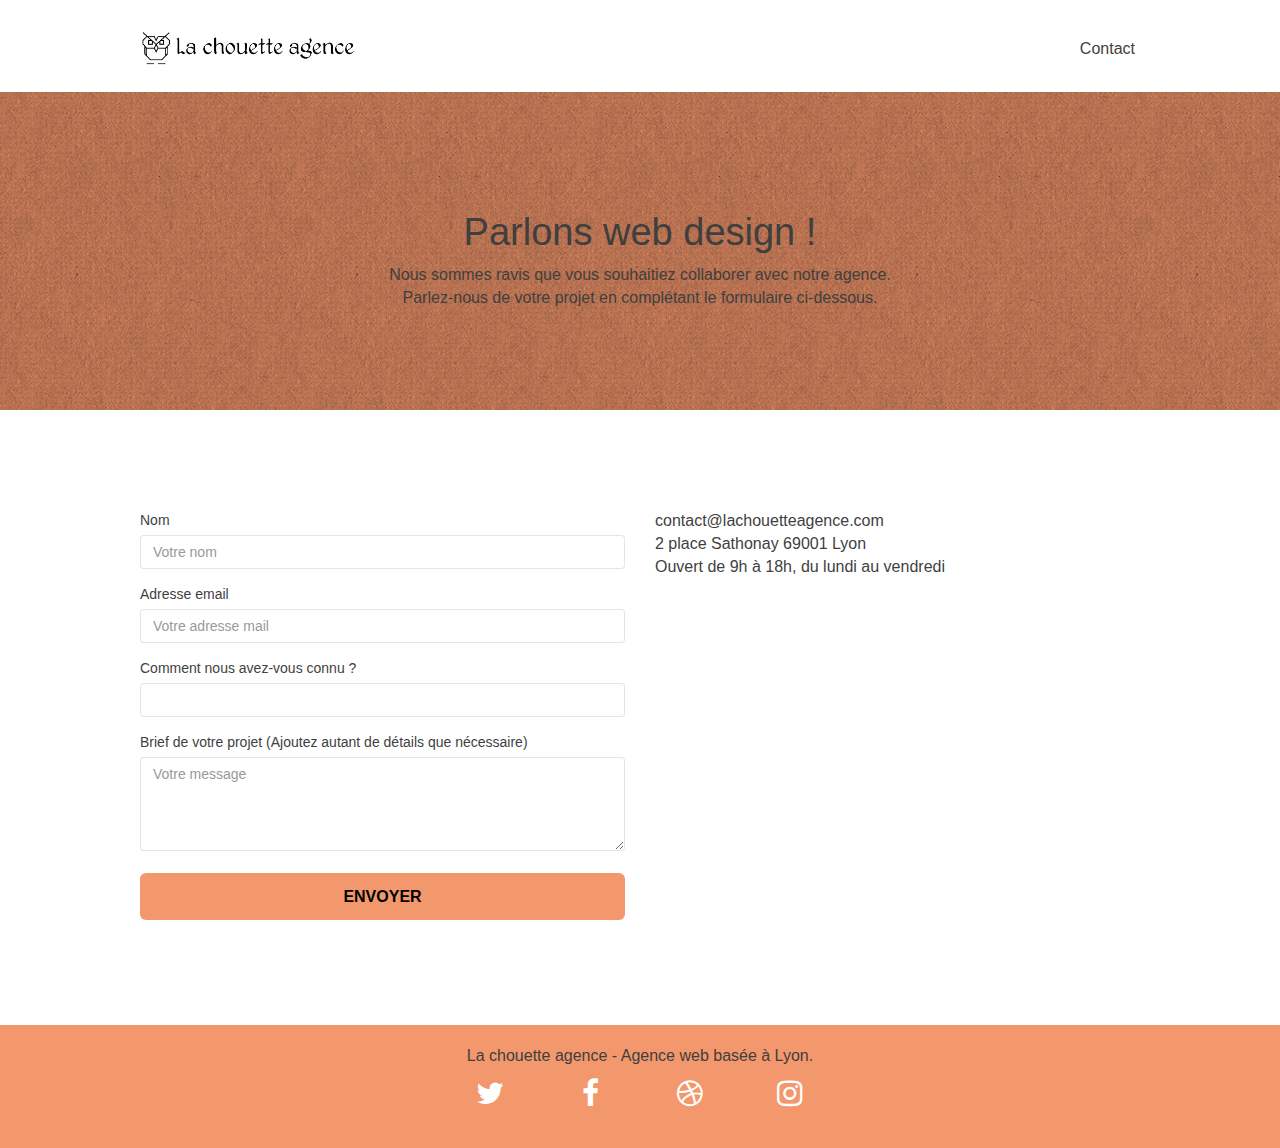
==== commit af401747: "Correction des erreurs d'icone" ====
--- a/page2.html
+++ b/page2.html
@@ -124,22 +124,22 @@
 				<div class="row row-no-gutters social">
 					<div class="col-sm-3">
 						<div class="text-center">
-							<a class="social" href="https://twitter.com/" target="blanck" aria-label="Lien Twitter"><span class="fab fa-twitter icon-md icon-w"></span></a>
+							<a class="social" href="https://twitter.com/" target="blanck" aria-label="Lien Twitter"><span class="fa fa-twitter icon-md icon-w"></span></a>
 						</div>
 					</div>
 					<div class="col-sm-3">
 						<div class="text-center">
-							<a class="social" href="https://www.facebook.com/" target="blanck" aria-label="Lien Facebook"><span class="fab fa-facebook icon-md icon-w"></span></a>
+							<a class="social" href="https://www.facebook.com/" target="blanck" aria-label="Lien Facebook"><span class="fa fa-facebook icon-md icon-w"></span></a>
 						</div>
 					</div>
 					<div class="col-sm-3">
 						<div class="text-center">
-							<a class="social" href="https://dribbble.com/" target="blanck" aria-label="Lien Dribbble"><span class="fab fa-dribbble icon-md icon-w"></span></a>
+							<a class="social" href="https://dribbble.com/" target="blanck" aria-label="Lien Dribbble"><span class="fa fa-dribbble icon-md icon-w"></span></a>
 						</div>
 					</div>
 					<div class="col-sm-3">
 						<div class="text-center">
-							<a class="social" href="https://www.instagram.com/" target="blanck" aria-label="Lien Instagram"><span class="fab fa-instagram icon-md icon-w"></span></a>
+							<a class="social" href="https://www.instagram.com/" target="blanck" aria-label="Lien Instagram"><span class="fa fa-instagram icon-md icon-w"></span></a>
 						</div>
 					</div>
 				</div>
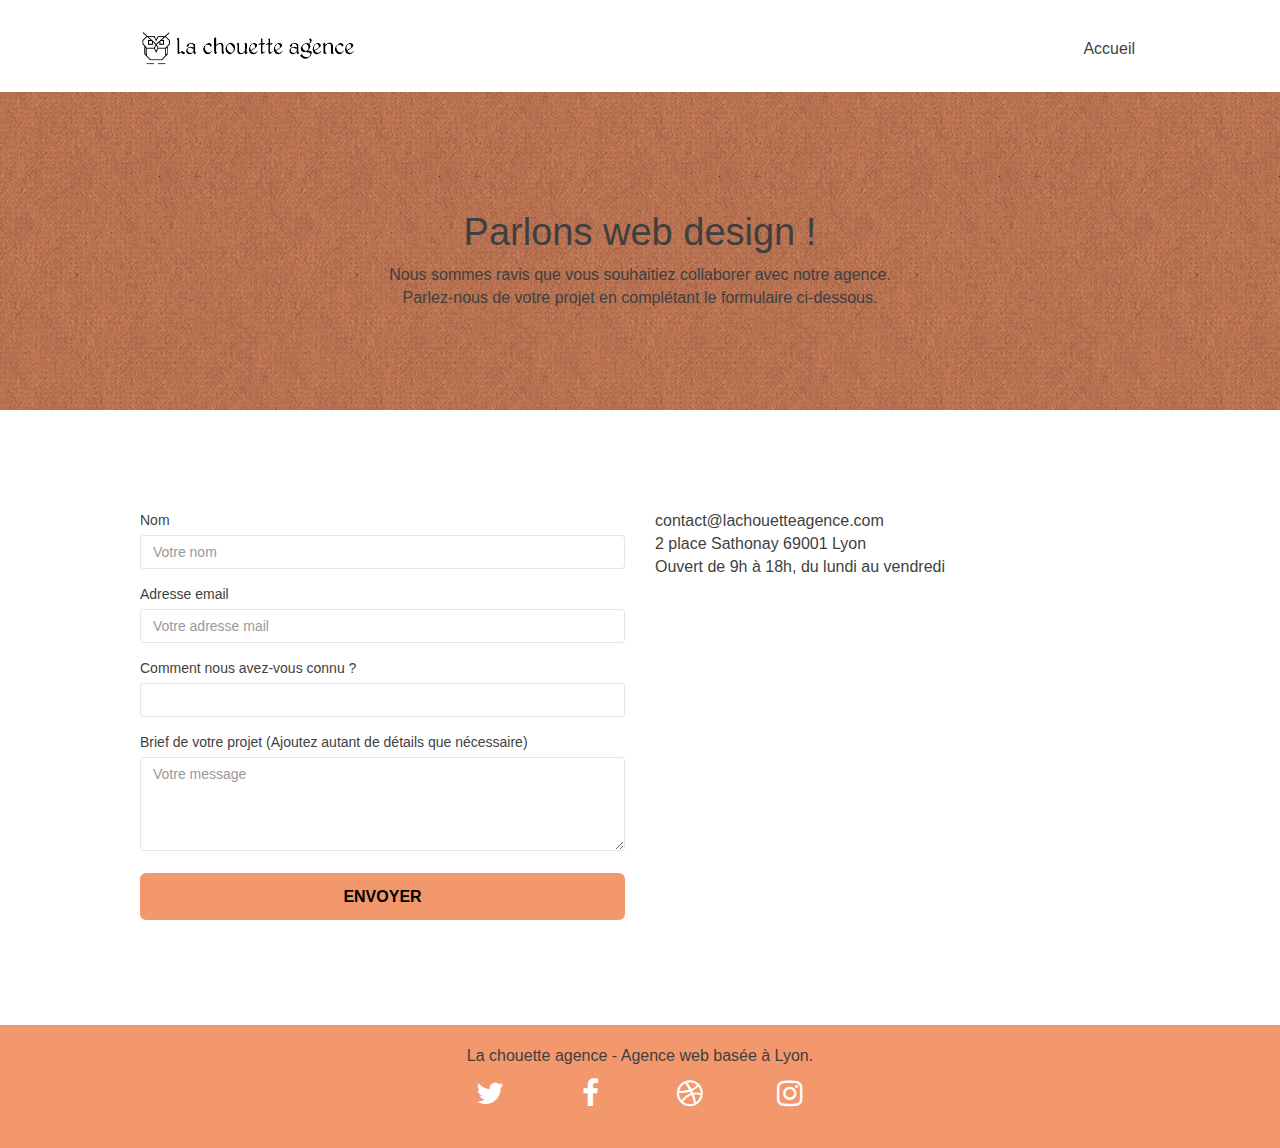
==== commit c64e3d90: "Correction du menu version mobile" ====
--- a/page2.html
+++ b/page2.html
@@ -10,11 +10,10 @@
 	<link rel="stylesheet" type="text/css" href="style.css">
 	<link rel="stylesheet" type="text/css" href="./css/font-awesome.css"> 
 	<link rel="stylesheet" type="text/css" href="./css/et-line.css">
-	
-    <!-- Script charger en fin de fichier -->
-	<script src="./js/jquery-2.1.0.min.js"></script>
-	<script src="./js/bootstrap.min.js"></script>
-	<script src="./js/blocs.min.js"></script>
+
+	<script src="./js/jquery-2.1.0.js"></script>
+	<script src="./js/bootstrap.js"></script>
+	<script src="./js/blocs.js"></script>
 	<script src="./js/jqBootstrapValidation.js"></script>
 	<script src="./js/formHandler.js"></script>
 
@@ -38,7 +37,7 @@
 			<div class="collapse navbar-collapse navbar-1 special-dropdown-nav">
 				<ul class="site-navigation nav navbar-nav">
 					<li>
-						<a href="page2.html">Contact</a>
+						<a href="page2.html">Accueil</a>
 					</li>
 				</ul>
 			</div>
